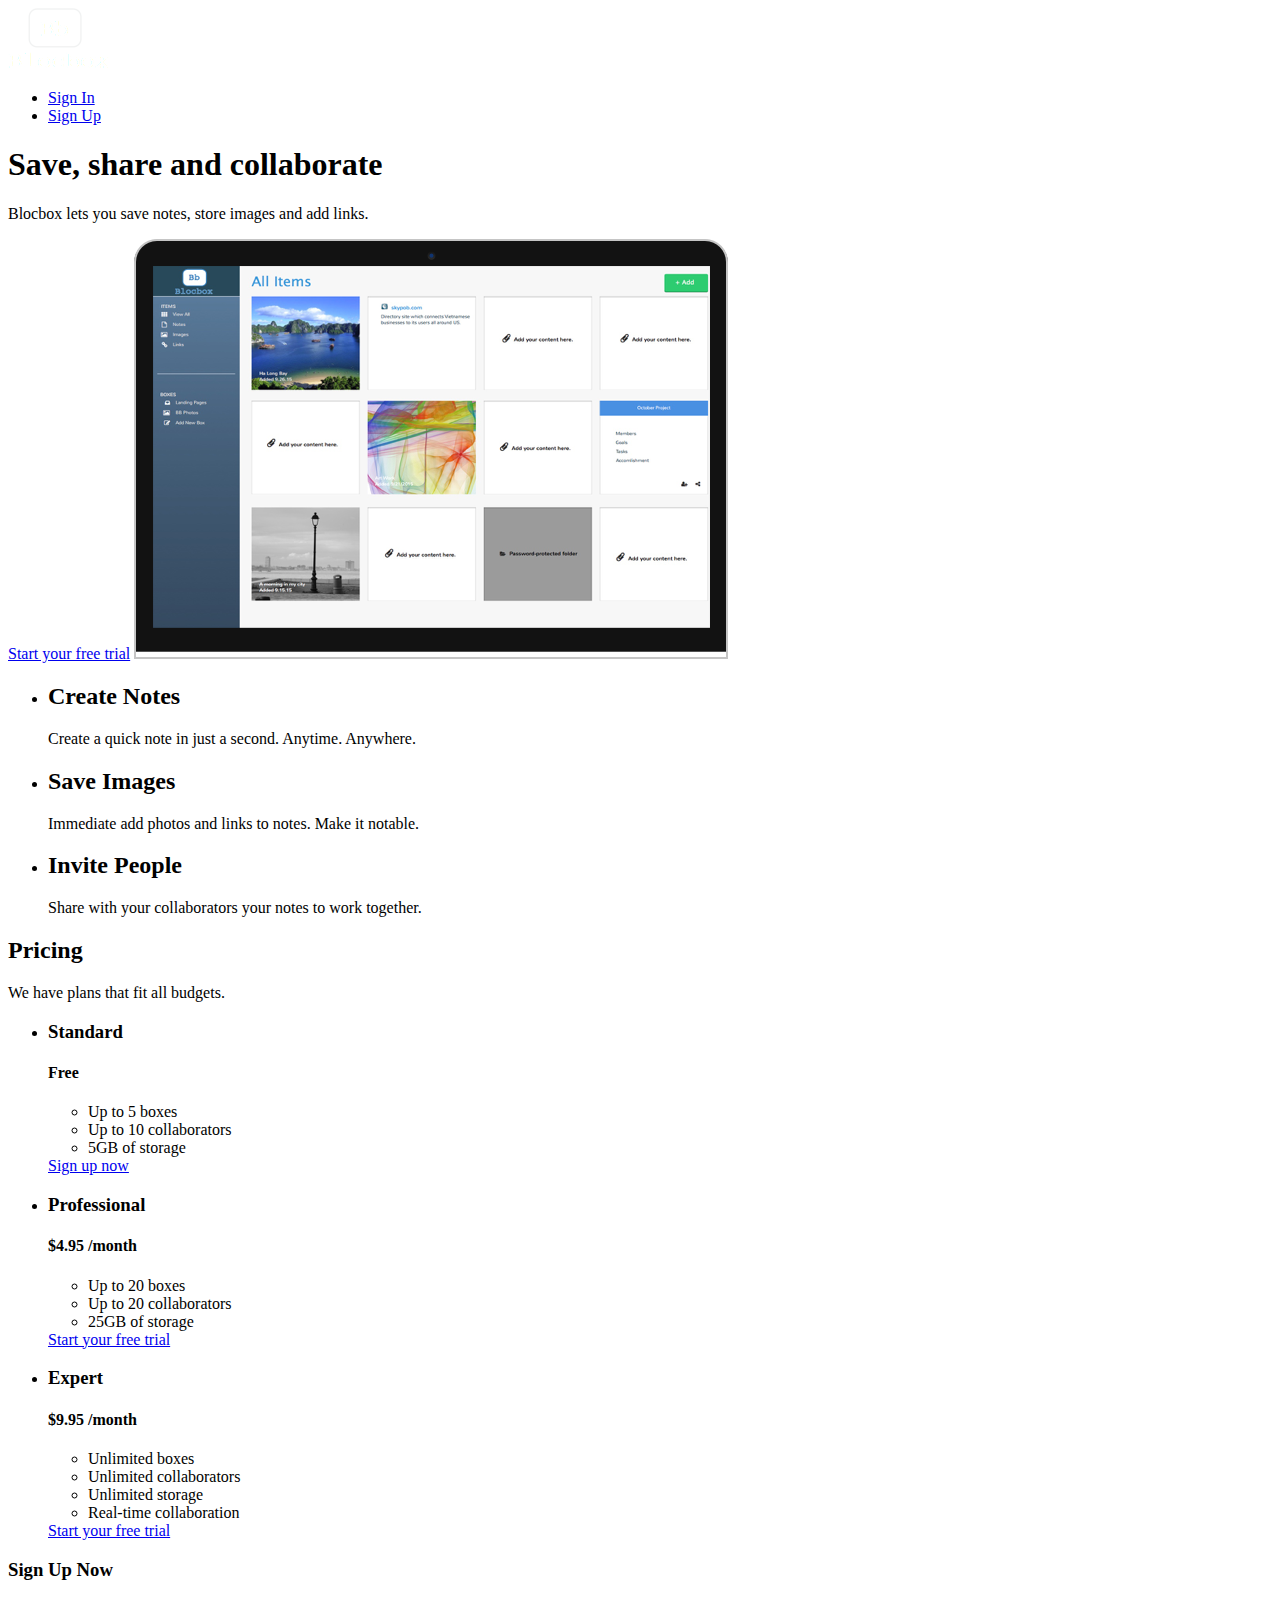
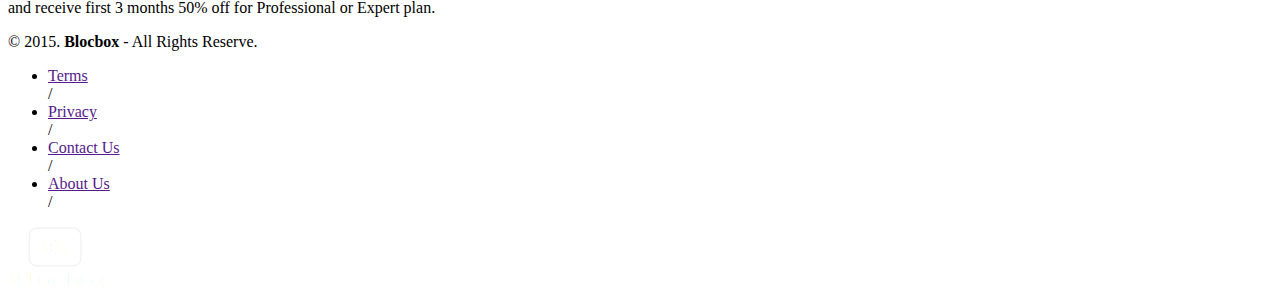
==== index.html @ 5b6d97eb "Assignment-28-completed" ====
<!DOCTYPE html>
<html lang="en-us">
<head>
	<meta http-equiv="X-UA-Compatible" content="IE=Edge">
	<meta charset="UTF=8">
	<title>Save, share and collaborate | Blocbox</title>

	<!-- Google Fonts -->
<link href='https://fonts.googleapis.com/css?family=Lato:400,300,700,300italic,400italic,700italic|Varela+Round' rel='stylesheet' type='text/css'>
</head>
<body>
  <header>
  	<nav class="container">
  		<div class="one-half">
  			<a href="indext.html" class="site-logo"><img src="images/site-logo.png" alt="Blocbox" /></a>
  		</div>
  		<div class="one-half">
  			<ul>
  				<li><a href="signin.html">Sign In</a></li>
  				<li class="btn-outline"><a href="signup.html">Sign Up</a></li>
  			</ul>
  		</div>
  	</nav>
  	<div class="container hero">
  		<h1>Save, share and collaborate</h1>
  		<p>Blocbox lets you save notes, store images and add links.</p>
  		<a href="signup.html" class="btn">Start your free trial</a>
  		<img src="images/dashboard.png" alt="Blocbox" />
  	</div>
  </header>
  <main role="main">

       <!-- Benefits -->

       <section class="benefits">
       	  <ul class="container">
       	  	<li class="one-third">
       	  		<h2>Create Notes</h2>
       	  		<p>Create a quick note in just a second. Anytime. Anywhere.</p>
       	  	</li>
       	  	<li class="one-third">
       	  		<h2>Save Images</h2>
       	  		<p>Immediate add photos and links to notes. Make it notable.</p>
       	  	</li>
       	  	<li class="one-third">
       	  		<h2>Invite People</h2>
       	  		<p>Share with your collaborators your notes to work together.</p>
       	  	</li>
       	  </ul>
       </section>

       <!-- Pricing -->

       <section class="pricing">
       	<div class="container">
       		<h2>Pricing</h2>
       		<p>We have plans that fit all budgets.</p>
       	</div>
       	<ul class="container">
       		<li class="one-third">
       			<div class="box">
       				<h3>Standard</h3>
       				<h4>Free</h4>
       				<ul>
       					<li>Up to 5 boxes</li>
       					<li>Up to 10 collaborators</li>
       					<li>5GB of storage</li>
       				</ul>
       				<a href="signup.html" class="btn">Sign up now</a>
       			</div>
       		</li>
       		<li class="one-third">
       			<div class="box middle">
       				<h3>Professional</h3>
       				<h4><span>$</span>4.95 <span class="month">/month</span></h4>
       				<ul>
       					<li>Up to 20 boxes</li>
       					<li>Up to 20 collaborators</li>
       					<li>25GB of storage</li>
       				</ul>
       				<a href="signup.html" class="btn">Start your free trial</a>
       			</div>
       		</li>
       		<li class="one-third">
       			<div class="box">
       				<h3>Expert</h3>
       				<h4><span>$</span>9.95 <span class="month">/month</span></h4>
       				<ul>
       					<li>Unlimited boxes</li>
       					<li>Unlimited collaborators</li>
       					<li>Unlimited storage</li>
       					<li>Real-time collaboration</li>
       				</ul>
       				<a href="signup.html" class="btn">Start your free trial</a>
       			</div>
       		</li>
       	</ul>
       </section>

       <!-- Call to action -->

       <h3>Sign Up Now</h3>
       <p>and receive first 3 months 50% off for Professional or Expert plan.</p>

       <!-- Footer -->

       <div class="container footer-nav-block">
       	<div class="left-footer-block one-third">
       		<p class="copyright-block">&copy; 2015. <strong>Blocbox</strong> - All Rights Reserve.</p>
       	</div>
       	<nav class="link-block middle-footer-block one-third">
       		<ul>
       			<li><a href="">Terms</a></li> /
       			<li><a href="">Privacy</a></li> /
       			<li><a href="">Contact Us</a></li> /
       			<li><a href="">About Us</a></li> /
       		</ul>
       	</nav>
       	<div class="right-footer-block one-third">
       		<img class="logo" src="images/site-logo.png" alt="Blocbox" />
       	</div>
       </div>
</body>
</html>
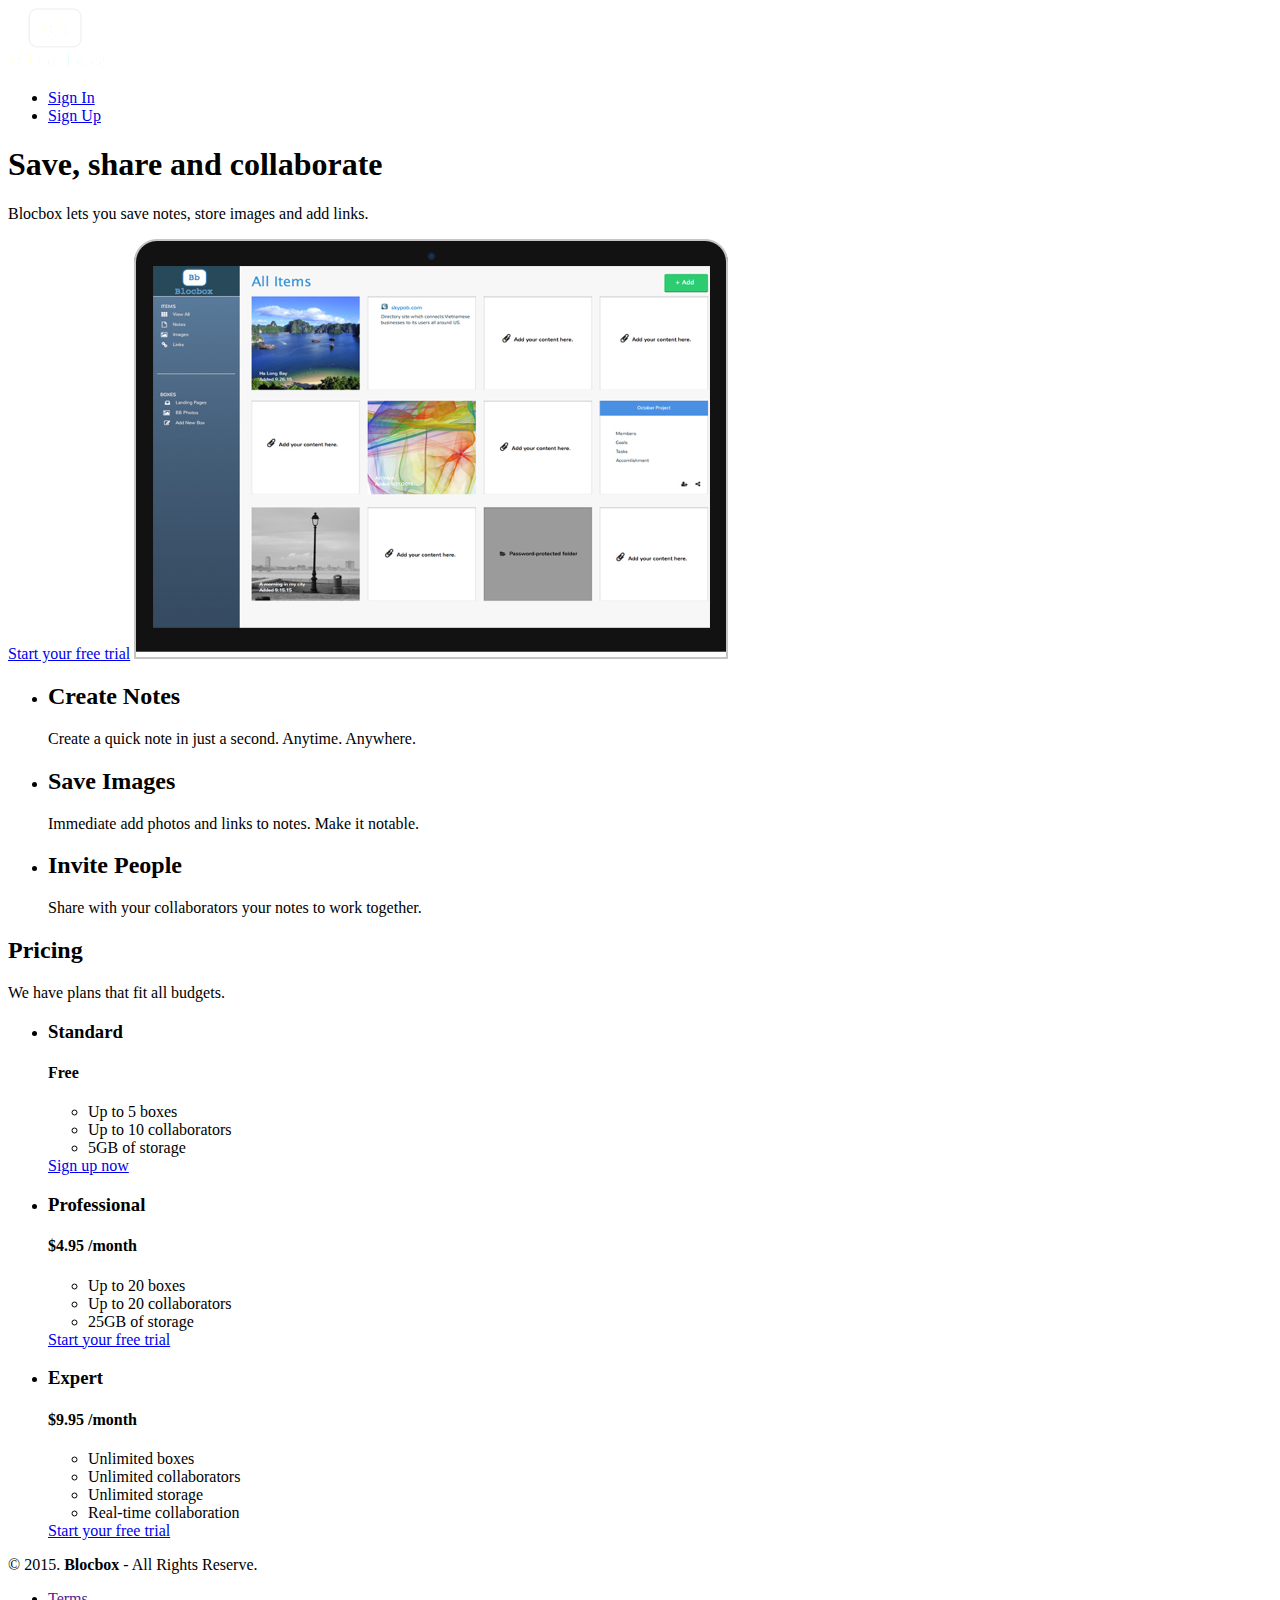
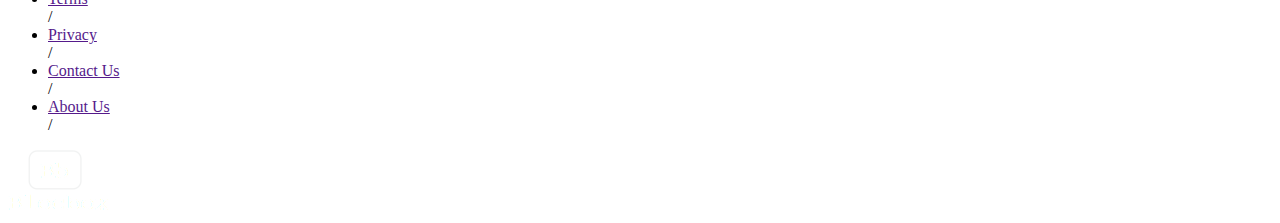
==== commit f45be5f2: "Assignment-30-completed" ====
--- a/index.html
+++ b/index.html
@@ -7,6 +7,12 @@
 
 	<!-- Google Fonts -->
 <link href='https://fonts.googleapis.com/css?family=Lato:400,300,700,300italic,400italic,700italic|Varela+Round' rel='stylesheet' type='text/css'>
+
+<!-- CSS -->
+<link rel="stylesheet" href="css/normalize.css">
+<link rel="stylesheet" href="css/style.css">
+<link rel="stylesheet" href="css/font-awesome.css">
+
 </head>
 <body>
   <header>
@@ -99,8 +105,6 @@
 
        <!-- Call to action -->
 
-       <h3>Sign Up Now</h3>
-       <p>and receive first 3 months 50% off for Professional or Expert plan.</p>
 
        <!-- Footer -->
 
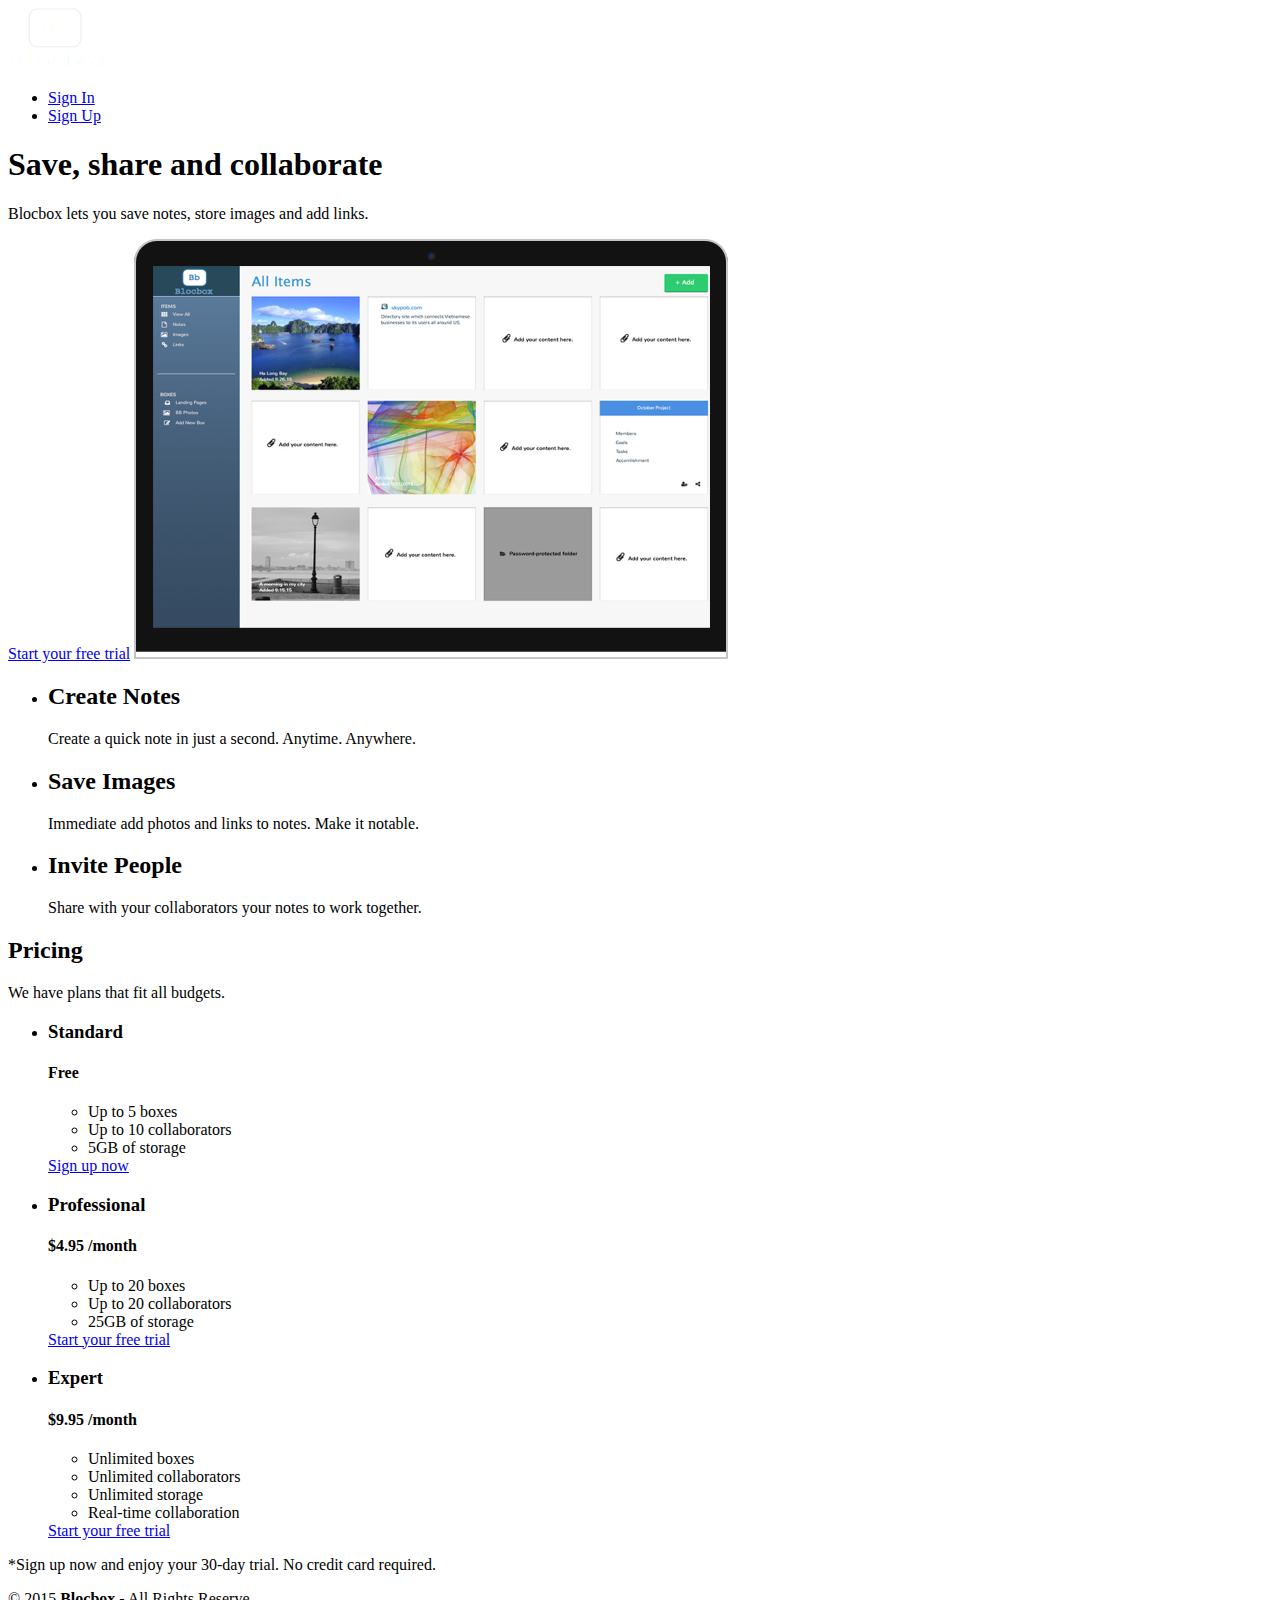
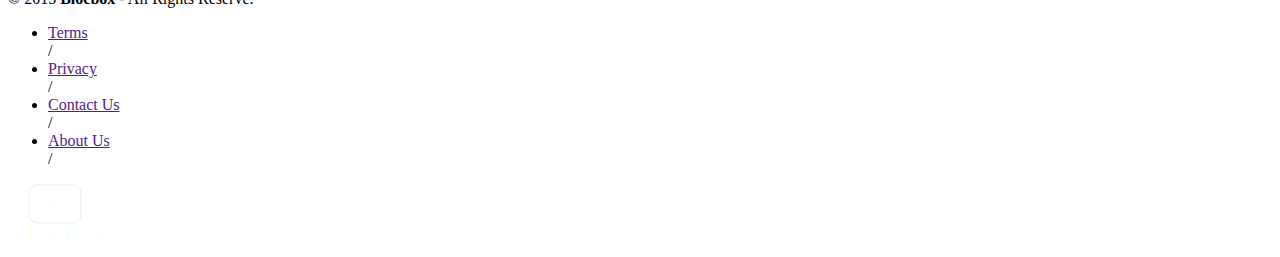
==== commit 668496ee: "Checkpoint-31-completed" ====
--- a/index.html
+++ b/index.html
@@ -41,14 +41,17 @@
        <section class="benefits">
        	  <ul class="container">
        	  	<li class="one-third">
+       	  	<i class="fa fa-file-o"></i>
        	  		<h2>Create Notes</h2>
        	  		<p>Create a quick note in just a second. Anytime. Anywhere.</p>
        	  	</li>
        	  	<li class="one-third">
+       	  	<i class="fa fa-picture-o"></i>
        	  		<h2>Save Images</h2>
        	  		<p>Immediate add photos and links to notes. Make it notable.</p>
        	  	</li>
        	  	<li class="one-third">
+       	  	<i class="fa fa-link"></i>
        	  		<h2>Invite People</h2>
        	  		<p>Share with your collaborators your notes to work together.</p>
        	  	</li>
@@ -101,6 +104,9 @@
        			</div>
        		</li>
        	</ul>
+       	<div class="container">
+       		<p class="small">*Sign up now and enjoy your 30-day trial. No credit card required.</p>
+       	</div>
        </section>
 
        <!-- Call to action -->
@@ -108,9 +114,11 @@
 
        <!-- Footer -->
 
+       <footer>
+
        <div class="container footer-nav-block">
        	<div class="left-footer-block one-third">
-       		<p class="copyright-block">&copy; 2015. <strong>Blocbox</strong> - All Rights Reserve.</p>
+       		<p class="copyright-block">&copy; 2015 <strong>Blocbox</strong> - All Rights Reserve.</p>
        	</div>
        	<nav class="link-block middle-footer-block one-third">
        		<ul>
@@ -124,5 +132,6 @@
        		<img class="logo" src="images/site-logo.png" alt="Blocbox" />
        	</div>
        </div>
+     </footer>
 </body>
 </html>